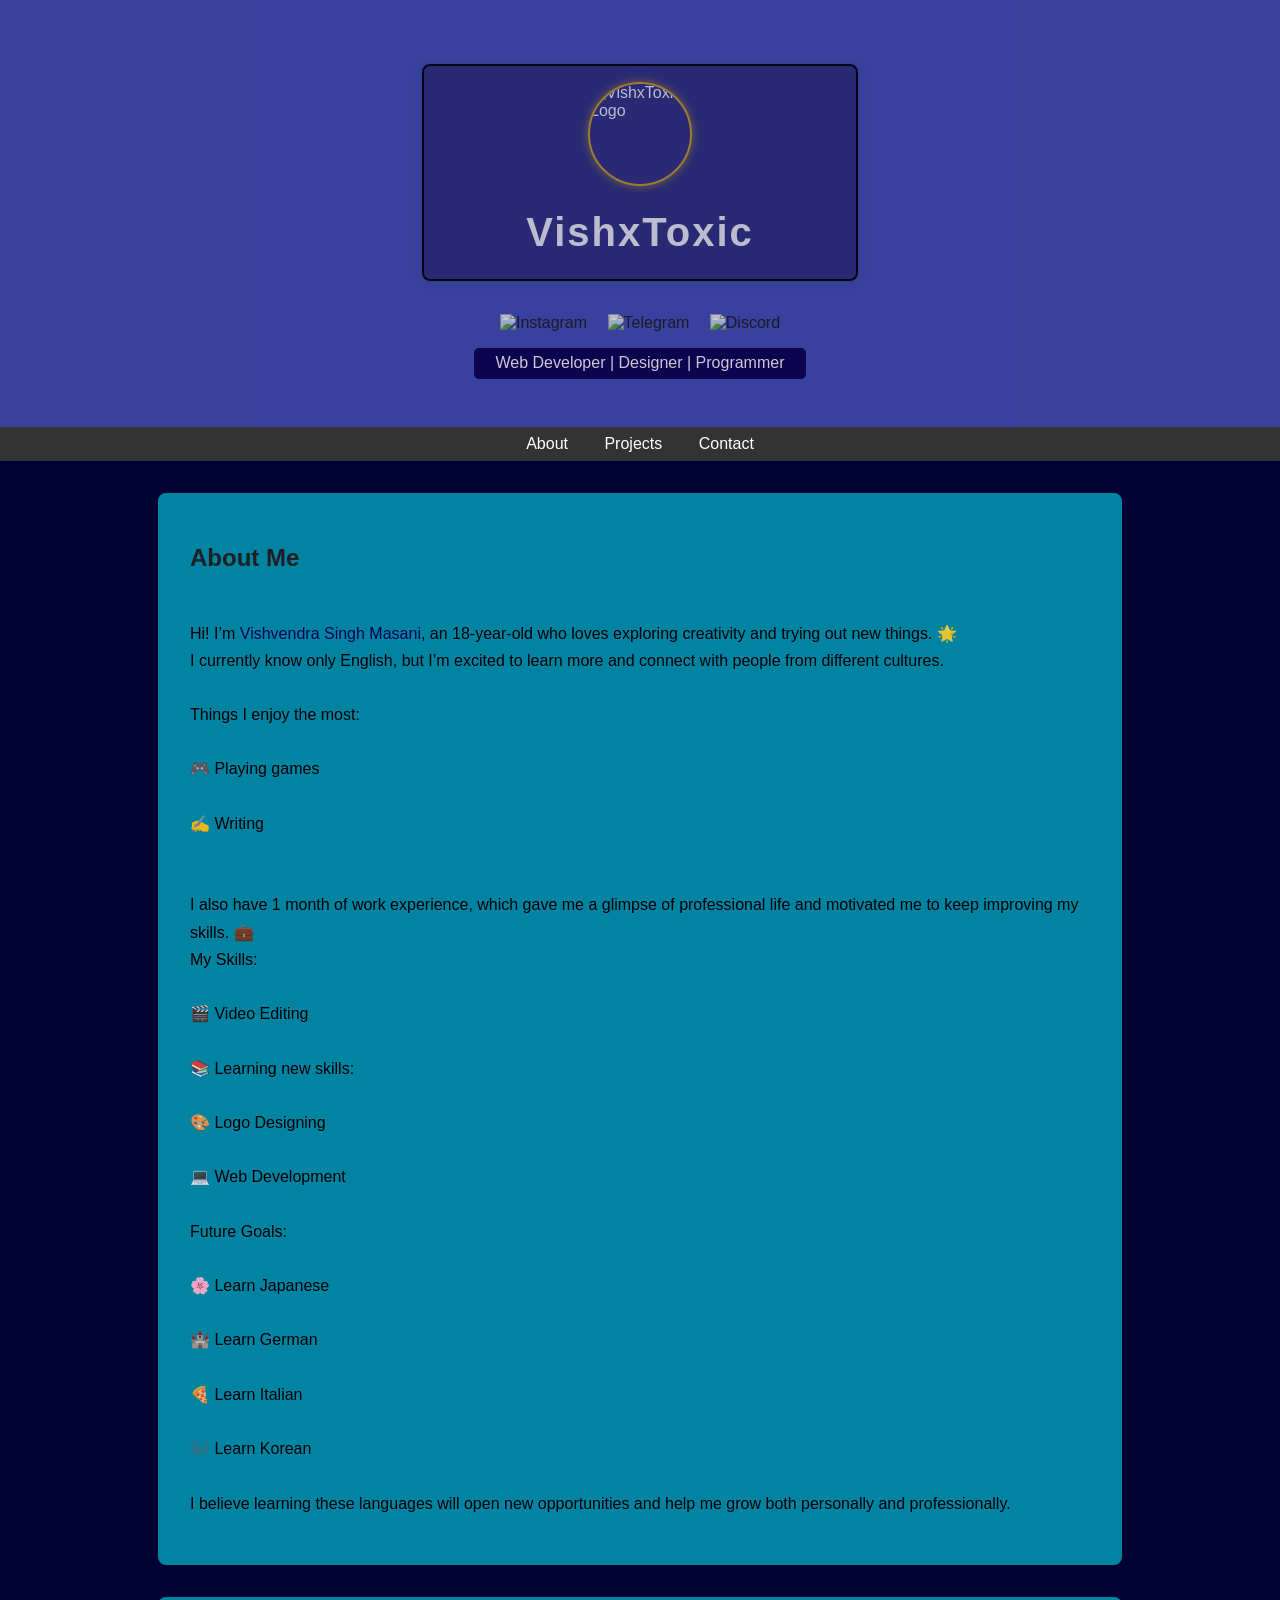
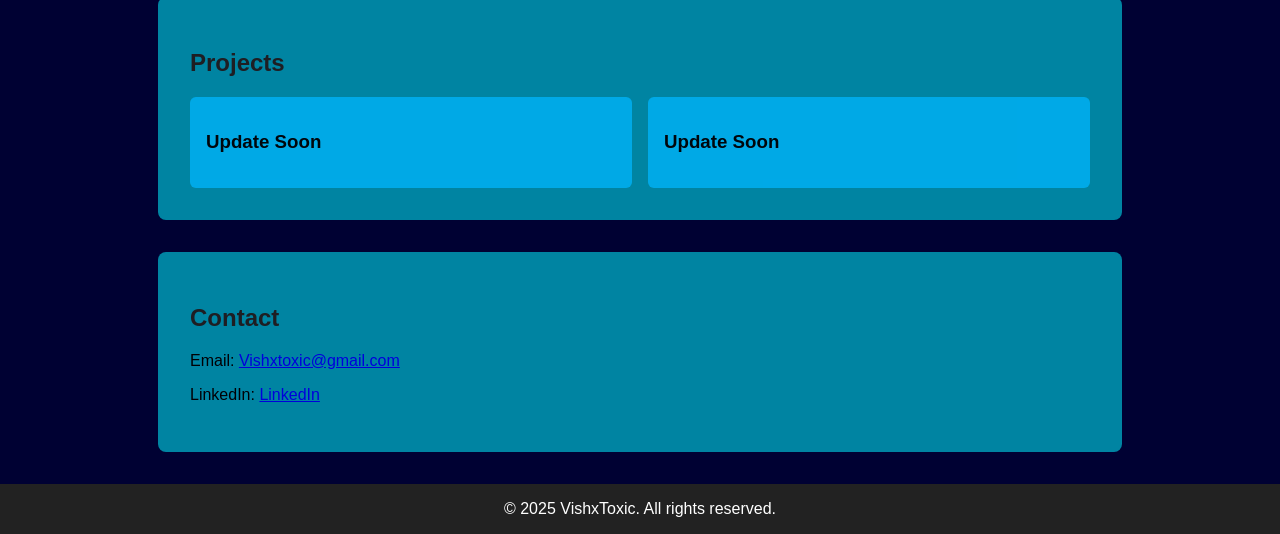
==== Main.html @ f65acf92 "Update and rename Site/Main.html to Main.html" ====
<!DOCTYPE html>
<html lang="en">
<head>
    <meta charset="UTF-8">
    <meta name="viewport" content="width=device-width, initial-scale=1.0">
    <title>VishxToxic</title>
    <style>
        body {
         font-family: Arial, sans-serif; margin: 0; background-color: #000133 ; background-repeat: no-repeat; background-attachment: fixed; background-position: center;
         background-blend-mode: overlay;
        }
        header { background: hwb(234 33% 19% / 0.866); color: #fff; padding: 2rem 0; text-align: center; opacity: 0.79; }
        .logo-img {
            box-shadow: 0 0 10px rgba(255, 215, 0, 0.5);;
            width:100px;
            height:100px;
            border-radius:50%;
            border-color: goldenrod;
            border-style: solid;
            border-width: 2px;
            margin-bottom:1rem;
        }
        .main-title {
            font-family: 'Segoe UI', Arial, sans-serif;
            letter-spacing: 2px;
            font-size: 2.5rem;
            margin:0.5rem 0;
        }
        .social-links {
            margin:1rem 0;
        }
        .intro {
            display: flex; align-items: center; justify-content: center; flex-direction: column; margin-left: 33%; margin-right: 33%;
            padding: 1rem; background: rgba(42, 37, 108, 0.716); border-radius: 8px; box-shadow: 0 0 10px rgba(0, 0, 0, 0.1);
            border: 2px solid #000000; text-align: left;
        }
        .social-link {
            margin:0 0.5rem;
            color:#222;
            text-decoration:none;
        }
        .social-icon {
            width:28px;
            vertical-align:middle;
        }
        nav { 
            background: #333; padding: 0.5rem; text-align: center; 
            }
        nav a {
             color: #fff; margin: 0 1rem; text-decoration: none; 
            }
        section {
             max-width: 900px; margin: 2rem auto; background: #0093AF; padding: 2rem; border-radius: 8px; opacity: 0.9;border-color: #000133; border-width: 2px;
             }
        h2 {
             color: #222222; 
            }
        .projects { 
            display: grid; grid-template-columns: repeat(auto-fit, minmax(250px, 1fr)); gap: 1rem; opacity: 0.95; border-color: #333; border-width: 0.5px;
        }
        .project {
             background: #00BFFF; padding: 1rem; border-radius: 6px; 
            }
        footer {
             text-align: center; padding: 1rem 0; background: #222; color: #fff; margin-top: 2rem; 
            }
    </style>
</head>
<body>
    <header>
        <div class="header-content">
            <section class="intro">
                <img src="logo.png" alt="VishxToxic Logo" class="logo-img">
                <h1 class="main-title">VishxToxic</h1>
            </section>
        </div>
            <div class="social-links">
                <a href="https://instagram.com/vishxtoxic" target="_blank" class="social-link">
                    <img src="https://cdn.jsdelivr.net/gh/simple-icons/simple-icons/icons/instagram.svg" alt="Instagram" class="social-icon">
                </a>
                <a href="https://t.me/izumixtoxicsite" target="_blank" class="social-link">
                    <img src="https://cdn.jsdelivr.net/gh/simple-icons/simple-icons/icons/telegram.svg" alt="Telegram" class="social-icon">
                </a>
                <a href="https://discord.com/users/1381652453455560816" target="_blank" class="social-link">
                    <img src="https://cdn.jsdelivr.net/gh/simple-icons/simple-icons/icons/discord.svg" alt="Discord" class="social-icon">
                </a>
            </div>
            <p style="background-color: #130456; margin-left: 37%; margin-right: 37%; padding: 0.5%; border-radius: 5px;">Web Developer | Designer | Programmer</p>
    </header>
    <nav>
        <a href="#about">About</a>
        <a href="#projects">Projects</a>
        <a href="#contact">Contact</a>
    </nav>
    <section id="about">
        <h2>About Me</h2>
                <p style="white-space: pre-line; line-height: 1.7;">
           Hi! I’m <span style="color:#050558;">Vishvendra Singh Masani</span>, an 18-year-old who loves exploring creativity and trying out new things. 🌟
I currently know only English, but I’m excited to learn more and connect with people from different cultures.

Things I enjoy the most:

🎮 Playing games

✍️ Writing


I also have 1 month of work experience, which gave me a glimpse of professional life and motivated me to keep improving my skills. 💼
My Skills:

🎬 Video Editing 

📚 Learning new skills: 

🎨 Logo Designing

💻 Web Development

Future Goals:

🌸 Learn Japanese

🏰 Learn German

🍕 Learn Italian

🎶 Learn Korean

I believe learning these languages will open new opportunities and help me grow both personally and professionally. </p>
    </section>
    <section id="projects">
        <h2>Projects</h2>
        <div class="projects">
            <div class="project">
                <h3>Update Soon </h3>
                <p></p>
            </div>
            <div class="project">
                <h3>Update Soon </h3>
                <p></p>
            </div>
            <!-- Add more projects as needed -->
        </div>
    </section>
    <section id="contact">
        <h2>Contact</h2>
        <p>Email: <a href="mailto:vishxtoxic@gmail.com">Vishxtoxic@gmail.com</a></p>
        <p>LinkedIn: <a href="https://www.linkedin.com/in/vishvendra-singh-masani-13699137a">LinkedIn</a></p>
        <!-- Add more contact methods if needed -->
    </section>
    <footer>
        &copy; 2025 VishxToxic. All rights reserved.
    </footer>
</body>

</html>
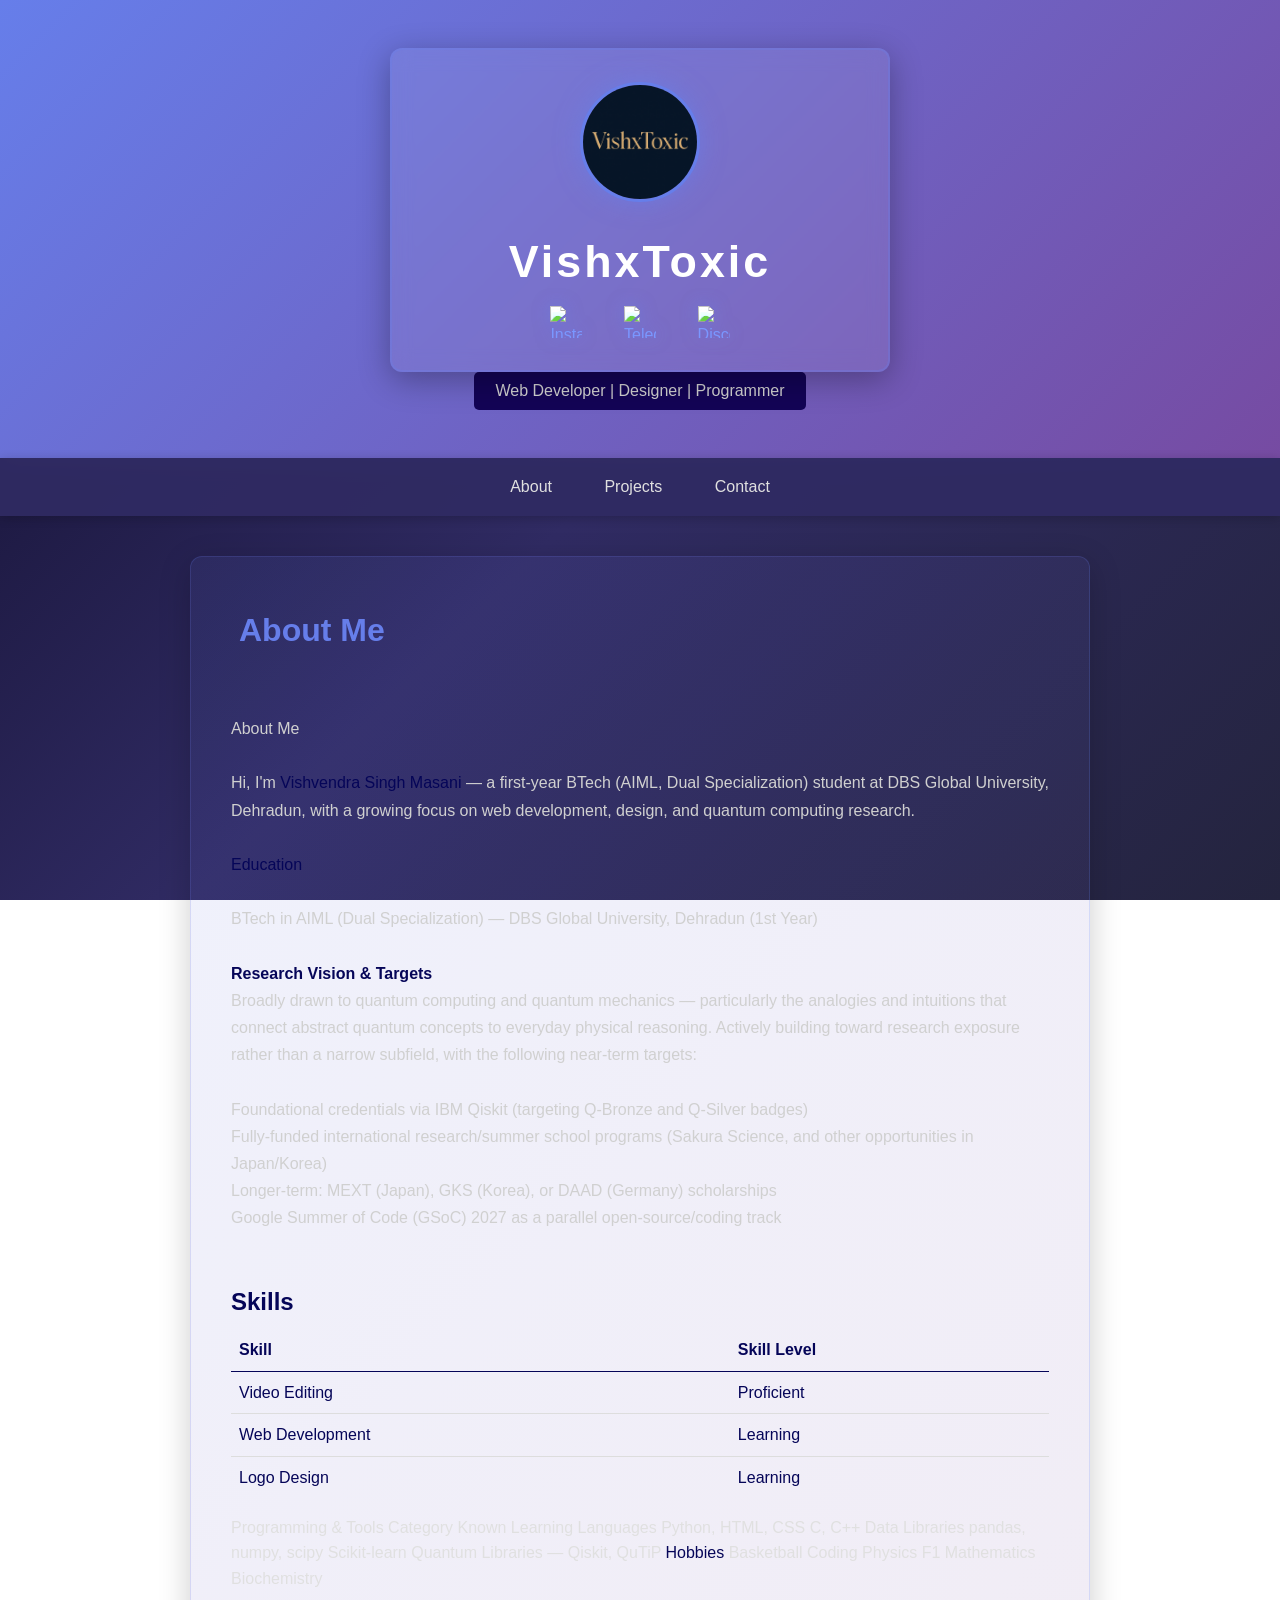
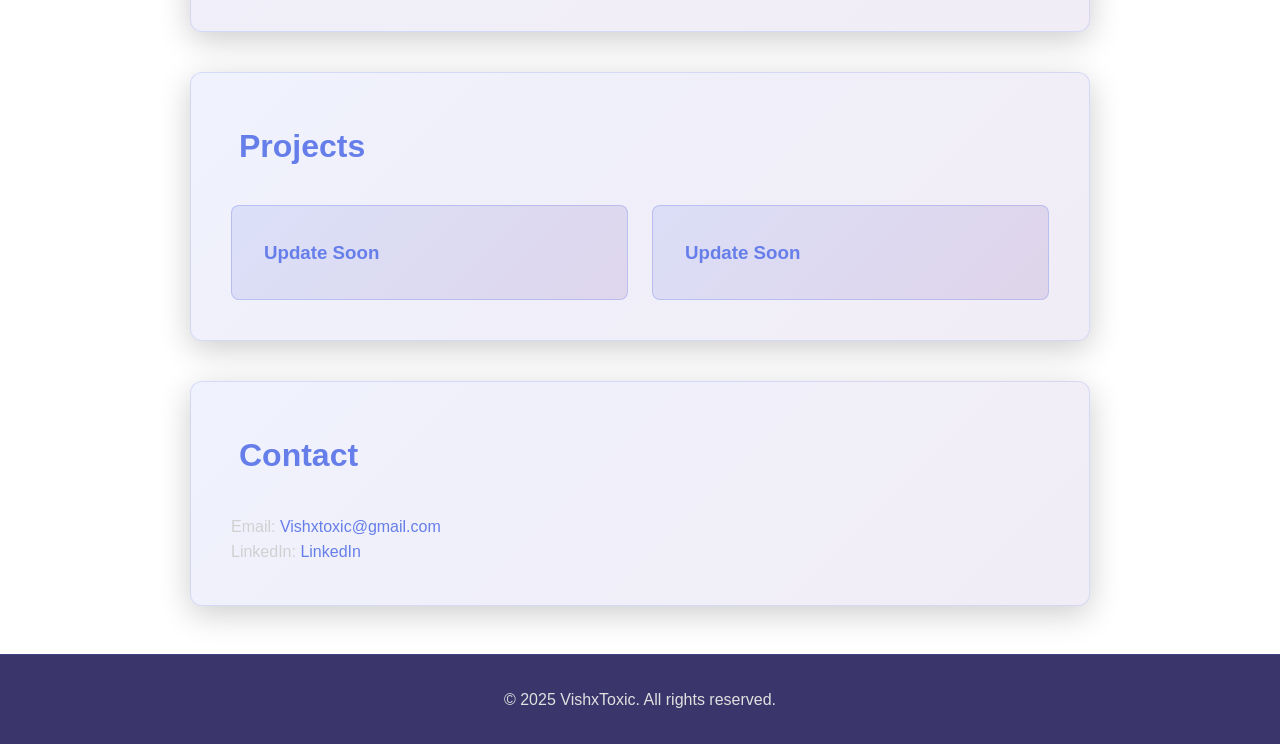
==== commit 0552e8b9: "Update Main.html" ====
--- a/Main.html
+++ b/Main.html
@@ -5,87 +5,218 @@
     <meta name="viewport" content="width=device-width, initial-scale=1.0">
     <title>VishxToxic</title>
     <style>
+        * {
+            margin: 0;
+            padding: 0;
+            box-sizing: border-box;
+        }
         body {
-         font-family: Arial, sans-serif; margin: 0; background-color: #000133 ; background-repeat: no-repeat; background-attachment: fixed; background-position: center;
-         background-blend-mode: overlay;
-        }
-        header { background: hwb(234 33% 19% / 0.866); color: #fff; padding: 2rem 0; text-align: center; opacity: 0.79; }
+            font-family: 'Segoe UI', Tahoma, Geneva, Verdana, sans-serif;
+            background: linear-gradient(135deg, #0f0c29, #302b63, #24243e);
+            background-attachment: fixed;
+            color: #e0e0e0;
+            line-height: 1.6;
+        }
+        header {
+            background: linear-gradient(135deg, #667eea 0%, #764ba2 100%);
+            color: #fff;
+            padding: 3rem 0;
+            text-align: center;
+            box-shadow: 0 4px 20px rgba(102, 126, 234, 0.3);
+        }
         .logo-img {
-            box-shadow: 0 0 10px rgba(255, 215, 0, 0.5);;
-            width:100px;
-            height:100px;
-            border-radius:50%;
-            border-color: goldenrod;
-            border-style: solid;
-            border-width: 2px;
-            margin-bottom:1rem;
+            box-shadow: 0 0 25px rgba(102, 126, 234, 0.6);
+            width: 120px;
+            height: 120px;
+            border-radius: 50%;
+            border: 3px solid #667eea;
+            margin-bottom: 1rem;
+            transition: transform 0.3s ease, box-shadow 0.3s ease;
+        }
+        .logo-img:hover {
+            transform: scale(1.05);
+            box-shadow: 0 0 35px rgba(102, 126, 234, 0.9);
         }
         .main-title {
             font-family: 'Segoe UI', Arial, sans-serif;
-            letter-spacing: 2px;
-            font-size: 2.5rem;
-            margin:0.5rem 0;
+            letter-spacing: 3px;
+            font-size: 2.8rem;
+            margin: 0.5rem 0;
+            font-weight: 700;
         }
         .social-links {
-            margin:1rem 0;
+            margin: 1.5rem 0;
         }
         .intro {
-            display: flex; align-items: center; justify-content: center; flex-direction: column; margin-left: 33%; margin-right: 33%;
-            padding: 1rem; background: rgba(42, 37, 108, 0.716); border-radius: 8px; box-shadow: 0 0 10px rgba(0, 0, 0, 0.1);
-            border: 2px solid #000000; text-align: left;
+            display: flex;
+            align-items: center;
+            justify-content: center;
+            flex-direction: column;
+            margin: 0 auto;
+            max-width: 500px;
+            padding: 2rem;
+            background: rgba(255, 255, 255, 0.08);
+            border-radius: 12px;
+            box-shadow: 0 8px 32px rgba(0, 0, 0, 0.3);
+            border: 2px solid rgba(102, 126, 234, 0.3);
+            backdrop-filter: blur(10px);
+            text-align: center;
         }
         .social-link {
-            margin:0 0.5rem;
-            color:#222;
-            text-decoration:none;
+            margin: 0 0.8rem;
+            display: inline-flex;
+            text-decoration: none;
+            transition: transform 0.3s ease;
+        }
+        .social-link:hover {
+            transform: translateY(-5px);
         }
         .social-icon {
-            width:28px;
-            vertical-align:middle;
-        }
-        nav { 
-            background: #333; padding: 0.5rem; text-align: center; 
-            }
+            width: 32px;
+            height: 32px;
+            filter: brightness(1.2) drop-shadow(0 0 8px rgba(102, 126, 234, 0.5));
+            transition: filter 0.3s ease;
+        }
+        .social-link:hover .social-icon {
+            filter: brightness(1.5) drop-shadow(0 0 12px rgba(102, 126, 234, 0.8));
+        }
+        nav {
+            background: rgba(48, 43, 99, 0.95);
+            padding: 1rem;
+            text-align: center;
+            box-shadow: 0 2px 10px rgba(0, 0, 0, 0.2);
+            position: sticky;
+            top: 0;
+            z-index: 100;
+        }
         nav a {
-             color: #fff; margin: 0 1rem; text-decoration: none; 
-            }
+            color: #e0e0e0;
+            margin: 0 1.5rem;
+            text-decoration: none;
+            font-weight: 500;
+            transition: color 0.3s ease;
+        }
+        nav a:hover {
+            color: #667eea;
+        }
         section {
-             max-width: 900px; margin: 2rem auto; background: #0093AF; padding: 2rem; border-radius: 8px; opacity: 0.9;border-color: #000133; border-width: 2px;
-             }
+            max-width: 900px;
+            margin: 2.5rem auto;
+            background: linear-gradient(135deg, rgba(102, 126, 234, 0.1), rgba(118, 75, 162, 0.1));
+            padding: 2.5rem;
+            border-radius: 12px;
+            box-shadow: 0 8px 32px rgba(0, 0, 0, 0.2);
+            border: 1px solid rgba(102, 126, 234, 0.2);
+        }
         h2 {
-             color: #222222; 
-            }
-        .projects { 
-            display: grid; grid-template-columns: repeat(auto-fit, minmax(250px, 1fr)); gap: 1rem; opacity: 0.95; border-color: #333; border-width: 0.5px;
+            color: #667eea;
+            margin-bottom: 1.5rem;
+            font-size: 2rem;
+        }
+        h3 {
+            color: #667eea;
+        }
+        a {
+            color: #667eea;
+            text-decoration: none;
+            transition: color 0.3s ease;
+        }
+        a:hover {
+            color: #764ba2;
+        }
+        .btn {
+            display: inline-block;
+            padding: 0.75rem 1.5rem;
+            margin: 0.5rem;
+            background: linear-gradient(135deg, #667eea, #764ba2);
+            color: #fff;
+            border: none;
+            border-radius: 8px;
+            cursor: pointer;
+            font-weight: 600;
+            transition: all 0.3s ease;
+            box-shadow: 0 4px 15px rgba(102, 126, 234, 0.4);
+        }
+        .btn:hover {
+            transform: translateY(-3px);
+            box-shadow: 0 6px 20px rgba(102, 126, 234, 0.6);
+            background: linear-gradient(135deg, #764ba2, #667eea);
+        }
+        .btn:active {
+            transform: translateY(-1px);
+            box-shadow: 0 2px 10px rgba(102, 126, 234, 0.4);
+        }
+        .btn-secondary {
+            background: linear-gradient(135deg, rgba(102, 126, 234, 0.3), rgba(118, 75, 162, 0.3));
+            border: 2px solid #667eea;
+            color: #667eea;
+        }
+        .btn-secondary:hover {
+            background: linear-gradient(135deg, rgba(102, 126, 234, 0.5), rgba(118, 75, 162, 0.5));
+            color: #fff;
+        }
+        .projects {
+            display: grid;
+            grid-template-columns: repeat(auto-fit, minmax(250px, 1fr));
+            gap: 1.5rem;
         }
         .project {
-             background: #00BFFF; padding: 1rem; border-radius: 6px; 
-            }
+            background: linear-gradient(135deg, rgba(102, 126, 234, 0.15), rgba(118, 75, 162, 0.15));
+            padding: 1.5rem;
+            border-radius: 8px;
+            border: 1px solid rgba(102, 126, 234, 0.3);
+            transition: transform 0.3s ease, box-shadow 0.3s ease;
+        }
+        .project:hover {
+            transform: translateY(-5px);
+            box-shadow: 0 10px 25px rgba(102, 126, 234, 0.2);
+        }
+        h2, h3 {
+            cursor: pointer;
+            transition: all 0.3s ease;
+            padding: 0.5rem;
+            border-radius: 5px;
+        }
+        h2:hover, h3:hover {
+            color: #764ba2;
+            transform: translateX(5px);
+            background: rgba(102, 126, 234, 0.15);
+        }
         footer {
-             text-align: center; padding: 1rem 0; background: #222; color: #fff; margin-top: 2rem; 
-            }
+            text-align: center;
+            padding: 2rem 0;
+            background: rgba(48, 43, 99, 0.95);
+            color: #e0e0e0;
+            margin-top: 3rem;
+            border-top: 1px solid rgba(102, 126, 234, 0.2);
+        }
+        p {
+            color: #d0d0d0;
+        }
     </style>
 </head>
 <body>
     <header>
-        <div class="header-content">
-            <section class="intro">
+        <div class="header-content" align="cent">
+            <section class="intro" align="center">
                 <img src="logo.png" alt="VishxToxic Logo" class="logo-img">
                 <h1 class="main-title">VishxToxic</h1>
+            
+                <div style="display: flex; justify-content: center; gap: 1rem;">
+                    <a href="https://instagram.com/vishxtoxic" target="_blank" class="social-link">
+                        <img src="https://cdn.jsdelivr.net/gh/simple-icons/simple-icons/icons/instagram.svg" alt="Instagram" class="social-icon">
+                    </a>
+                    <a href="https://t.me/izumixtoxicsite" target="_blank" class="social-link">
+                        <img src="https://cdn.jsdelivr.net/gh/simple-icons/simple-icons/icons/telegram.svg" alt="Telegram" class="social-icon">
+                    </a>
+                    <a href="https://discord.com/users/1381652453455560816" target="_blank" class="social-link">
+                        <img src="https://cdn.jsdelivr.net/gh/simple-icons/simple-icons/icons/discord.svg" alt="Discord" class="social-icon">
+                    </a>
+                </div>
             </section>
+        
+            <p style="background-color: #130456; margin-left: 37%; margin-right: 37%; padding: 0.5%; border-radius: 5px;">Web Developer | Designer | Programmer</p>
         </div>
-            <div class="social-links">
-                <a href="https://instagram.com/vishxtoxic" target="_blank" class="social-link">
-                    <img src="https://cdn.jsdelivr.net/gh/simple-icons/simple-icons/icons/instagram.svg" alt="Instagram" class="social-icon">
-                </a>
-                <a href="https://t.me/izumixtoxicsite" target="_blank" class="social-link">
-                    <img src="https://cdn.jsdelivr.net/gh/simple-icons/simple-icons/icons/telegram.svg" alt="Telegram" class="social-icon">
-                </a>
-                <a href="https://discord.com/users/1381652453455560816" target="_blank" class="social-link">
-                    <img src="https://cdn.jsdelivr.net/gh/simple-icons/simple-icons/icons/discord.svg" alt="Discord" class="social-icon">
-                </a>
-            </div>
-            <p style="background-color: #130456; margin-left: 37%; margin-right: 37%; padding: 0.5%; border-radius: 5px;">Web Developer | Designer | Programmer</p>
     </header>
     <nav>
         <a href="#about">About</a>
@@ -95,38 +226,60 @@
     <section id="about">
         <h2>About Me</h2>
                 <p style="white-space: pre-line; line-height: 1.7;">
-           Hi! I’m <span style="color:#050558;">Vishvendra Singh Masani</span>, an 18-year-old who loves exploring creativity and trying out new things. 🌟
-I currently know only English, but I’m excited to learn more and connect with people from different cultures.
-
-Things I enjoy the most:
-
-🎮 Playing games
-
-✍️ Writing
-
-
-I also have 1 month of work experience, which gave me a glimpse of professional life and motivated me to keep improving my skills. 💼
-My Skills:
-
-🎬 Video Editing 
-
-📚 Learning new skills: 
-
-🎨 Logo Designing
-
-💻 Web Development
-
-Future Goals:
-
-🌸 Learn Japanese
-
-🏰 Learn German
-
-🍕 Learn Italian
-
-🎶 Learn Korean
-
-I believe learning these languages will open new opportunities and help me grow both personally and professionally. </p>
+           About Me
+
+Hi, I'm <span style="color:#050558; size : 14px;">Vishvendra Singh Masani</span> — a first-year BTech (AIML, Dual Specialization) student at DBS Global University, Dehradun, with a growing focus on web development, design, and quantum computing research.
+
+<span style="color:#050558; size : 24px;">Education</span>
+
+BTech in AIML (Dual Specialization) — DBS Global University, Dehradun (1st Year)
+
+<span style="color:#050558;"><b aria-setsize="24px">Research Vision & Targets </b></span>
+Broadly drawn to quantum computing and quantum mechanics — particularly the analogies and intuitions that connect abstract quantum concepts to everyday physical reasoning. Actively building toward research exposure rather than a narrow subfield, with the following near-term targets:
+
+Foundational credentials via IBM Qiskit (targeting Q-Bronze and Q-Silver badges)
+Fully-funded international research/summer school programs (Sakura Science, and other opportunities in Japan/Korea)
+Longer-term: MEXT (Japan), GKS (Korea), or DAAD (Germany) scholarships
+Google Summer of Code (GSoC) 2027 as a parallel open-source/coding track
+
+<table style="width: 100%; border-collapse: collapse; margin: 1rem 0; color: #050558;">
+    <tr>
+        <th colspan="2" style="text-align: left; font-size: 24px; padding: 8px 0;">Skills</th>
+    </tr>
+    <tr>
+        <th style="text-align: left; padding: 8px; border-bottom: 1px solid #050558;">Skill</th>
+        <th style="text-align: left; padding: 8px; border-bottom: 1px solid #050558;">Skill Level</th>
+    </tr>
+    <tr>
+        <td style="padding: 8px; border-bottom: 1px solid #ddd;">Video Editing</td>
+        <td style="padding: 8px; border-bottom: 1px solid #ddd;">Proficient</td>
+    </tr>
+    <tr>
+        <td style="padding: 8px; border-bottom: 1px solid #ddd;">Web Development</td>
+        <td style="padding: 8px; border-bottom: 1px solid #ddd;">Learning</td>
+    </tr>
+    <tr>
+        <td style="padding: 8px;">Logo Design</td>
+        <td style="padding: 8px;">Learning</td>
+    </tr>
+</table>
+
+<span style="color:#050558; size : 24px;"></span>Programming & Tools</span>
+
+Category	Known	Learning
+Languages	Python, HTML, CSS	C, C++
+Data Libraries	pandas, numpy, scipy	Scikit-learn
+Quantum Libraries	—	Qiskit, QuTiP
+
+<span style="color:#050558; size : 24px;">Hobbies</span>
+
+Basketball
+Coding
+Physics
+F1
+Mathematics
+Biochemistry
+</p>
     </section>
     <section id="projects">
         <h2>Projects</h2>
